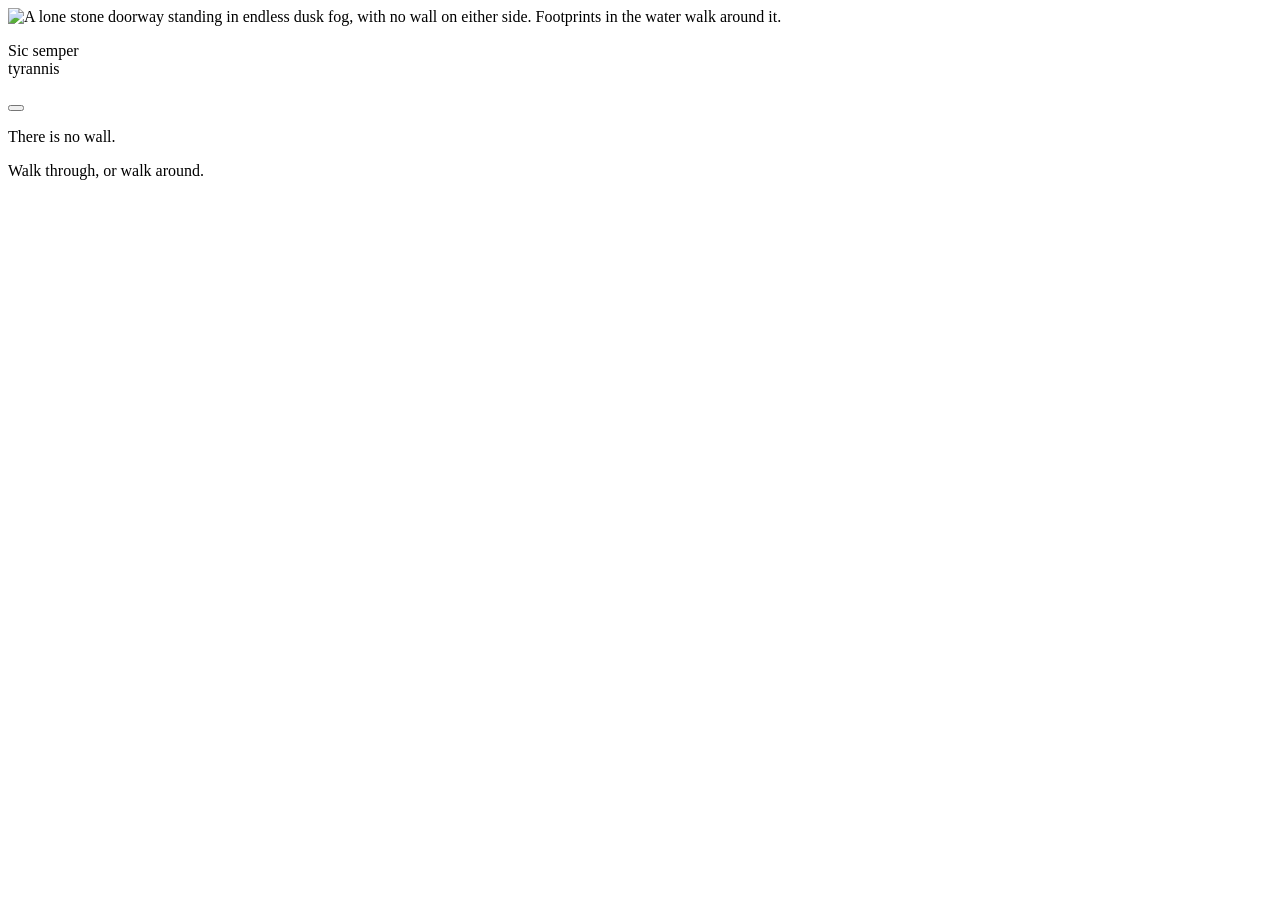
==== site/public/index.html @ baaec54a "A door with no wall The Tyranny home page: a painted dream void you wander through. Arrive at a lone" ====
<!doctype html>
<html lang="en">
<head>
<meta charset="utf-8">
<meta name="viewport" content="width=device-width, initial-scale=1, viewport-fit=cover">
<title>Tyranny</title>
<meta name="description" content="A door with no wall. Wander in, find Minv and Automedia, and paint your own sign. Nobody has to approve it.">
<meta name="theme-color" content="#e9dcea">
<meta property="og:type" content="website">
<meta property="og:url" content="https://tyranny.me/">
<meta property="og:title" content="Tyranny">
<meta property="og:description" content="A door with no wall. Come through, or come around.">
<meta property="og:image" content="https://tyranny.me/og.jpg">
<meta name="twitter:card" content="summary_large_image">
<meta name="twitter:site" content="@tyrannyme">
<link rel="icon" href="/favicon.png" type="image/png">
<link rel="apple-touch-icon" href="/apple-touch-icon.png">
<link rel="preload" href="/fonts/cormorant-italic.woff2" as="font" type="font/woff2" crossorigin>
<link rel="preload" href="/art/arrival.webp" as="image" type="image/webp">
<link rel="stylesheet" href="/style.css">
<script>document.documentElement.classList.add('js')</script>
<script src="/main.js" defer></script>
</head>
<body>

<!-- I. The door -->
<section class="arrival" id="arrival" aria-label="A door with no wall">
  <div class="stage">
    <img class="stage-art" src="/art/arrival.webp" srcset="/art/arrival-960.webp 960w, /art/arrival.webp 1672w" sizes="max(100vw, 177.78vh)" width="1672" height="941" alt="A lone stone doorway standing in endless dusk fog, with no wall on either side. Footprints in the water walk around it.">
    <p class="motto" lang="la">Sic semper<br>tyrannis</p>
    <button class="door-hit" type="button" aria-label="Walk through the door"></button>
  </div>
  <div class="arrival-words">
    <p class="whisper">There is no wall.</p>
    <p class="hint">Walk through, or walk around.</p>
  </div>
</section>

<!-- II. The drift -->
<section class="drift" id="drift" aria-label="The drift" hidden>
  <div class="sky" aria-hidden="true"></div>
  <div class="layer far" data-depth="0.45" aria-hidden="true">
    <img class="cloud" src="/art/clouds.webp" alt="" data-style="--x:-300px;--y:300px;--s:1.3">
    <img class="cloud" src="/art/clouds.webp" alt="" data-style="--x:1500px;--y:-200px;--s:1">
    <img class="cloud" src="/art/clouds.webp" alt="" data-style="--x:900px;--y:1300px;--s:1.5">
  </div>

  <div class="world" data-depth="1">
    <svg class="threads" viewBox="0 0 5000 3400" aria-hidden="true">
      <path d="M2500 1820 Q 2080 1680, 1900 1300"/>
      <path d="M2500 1820 Q 2140 2165, 1700 2150"/>
      <path d="M2500 1820 Q 2815 2255, 3250 2330"/>
      <path d="M2500 1820 Q 2985 1490, 3350 1480"/>
      <path d="M2500 1820 Q 2415 1400, 2650 980"/>
      <path d="M1700 2150 Q 1765 2580, 2150 2850"/>
    </svg>

    <div class="frag" id="f-door" data-style="--x:2500px;--y:1700px;--w:400px" data-near="560">
      <img src="/art/door.webp" width="720" height="960" alt="" loading="lazy" decoding="async">
      <p class="whisper">You came through here. Or around it. Same thing.</p>
    </div>

    <button class="frag link" id="f-crown" type="button" data-style="--x:1900px;--y:1180px;--w:480px" data-near="520" data-open="d-tyranny" aria-label="The crown: about Tyranny">
      <img src="/art/crown.webp" width="900" height="900" alt="" loading="lazy" decoding="async">
      <span class="whisper">The crown was never the point.</span>
    </button>

    <button class="frag link" id="f-window" type="button" data-style="--x:1700px;--y:2050px;--w:560px" data-near="560" data-open="d-minv" aria-label="The window: Minv">
      <img src="/art/window.webp" width="900" height="900" alt="" loading="lazy" decoding="async">
      <span class="whisper">Everything you never opened fell away.</span>
    </button>

    <button class="frag link" id="f-projector" type="button" data-style="--x:3250px;--y:2250px;--w:600px" data-near="600" data-open="d-automedia" aria-label="The projector: Automedia">
      <span class="beam" aria-hidden="true"><i></i><i></i><i></i></span>
      <img src="/art/projector.webp" width="900" height="900" alt="" loading="lazy" decoding="async">
      <span class="whisper">Write a page. Watch it move.</span>
    </button>

    <button class="frag link" id="f-sign" type="button" data-style="--x:3350px;--y:1350px;--w:460px" data-near="560" data-open="d-sign" aria-label="The blank sign: paint your own">
      <img src="/art/sign.webp" width="720" height="960" alt="" loading="lazy" decoding="async">
      <canvas class="sign-overlay" width="1200" height="800" aria-hidden="true"></canvas>
      <span class="whisper" data-after="Nobody approved this. Nobody had to.">Blank, and yours.</span>
    </button>

    <div class="frag" id="f-stairs" data-style="--x:2650px;--y:820px;--w:300px" data-near="460">
      <img src="/art/stairs.webp" width="720" height="960" alt="" loading="lazy" decoding="async">
      <p class="whisper">Stairs to a room nobody was allowed to build. Build it.</p>
    </div>

    <div class="frag" id="f-chair" data-style="--x:2150px;--y:2750px;--w:380px" data-near="480">
      <img src="/art/chair.webp" width="900" height="900" alt="" loading="lazy" decoding="async">
      <p class="whisper">The seat is empty. Sit anywhere.</p>
    </div>
  </div>

  <div class="layer fore" data-depth="1.6" aria-hidden="true">
    <img class="cloud" src="/art/clouds.webp" alt="" data-style="--x:4200px;--y:2000px;--s:1.1">
    <img class="cloud" src="/art/clouds.webp" alt="" data-style="--x:2800px;--y:2600px;--s:1.1">
    <img class="cloud" src="/art/clouds.webp" alt="" data-style="--x:4000px;--y:3400px;--s:1.2">
  </div>

  <p class="drift-hint" aria-hidden="true">Drag to drift</p>
</section>

<!-- Things found in the drift -->
<dialog class="card" id="d-minv" aria-labelledby="d-minv-title">
  <p class="label">The window</p>
  <h2 id="d-minv-title">Minv</h2>
  <p class="lede">VS Code, minus everything you never open.</p>
  <img class="shot" src="/art/minv.webp" width="1440" height="900" alt="Minv with Source Control open: every submodule’s branch in the Repositories list, the changes and graph, and a README beside its rendered preview." loading="lazy" decoding="async">
  <p>Explorer, search, the terminal, Git, and up to 256 submodules. The debugger, AI chat, the marketplace and telemetry fell away. What’s left opens fast and stays quiet. Free, for Linux and Windows.</p>
  <p class="links"><a href="https://minv.tyranny.me">minv.tyranny.me</a><a href="https://github.com/tyrannyme/minv">Source</a></p>
  <form method="dialog"><button class="close" aria-label="Back to the drift">×</button></form>
</dialog>

<dialog class="card" id="d-automedia" aria-labelledby="d-automedia-title">
  <p class="label">The projector</p>
  <h2 id="d-automedia-title">Automedia</h2>
  <p class="lede">HTML in. Video out.</p>
  <video class="shot" muted loop playsinline preload="none" poster="/art/automedia-poster.webp" width="1280" height="720" aria-label="A short film made with Automedia: an agent builds a video in four tool calls.">
    <source src="/art/automedia.webm" type="video/webm">
    <source src="/art/automedia.mp4" type="video/mp4">
  </video>
  <p>A local engine that turns HTML, CSS and JavaScript into stills, animations and video. Agents write the projects; you scrub, tweak and export. No render farm, no subscription, nobody’s permission.</p>
  <p class="links"><a href="https://automedia.tyranny.me">automedia.tyranny.me</a><a href="https://github.com/tyrannyme/automedia">Source</a></p>
  <form method="dialog"><button class="close" aria-label="Back to the drift">×</button></form>
</dialog>

<dialog class="card" id="d-tyranny" aria-labelledby="d-tyranny-title">
  <p class="label">The crown</p>
  <h2 id="d-tyranny-title">Tyranny</h2>
  <p class="lede">Every gate guards something somebody decided you couldn’t have.</p>
  <p>A tool, a stage, a license, a platform, a seat at the table. Tyranny builds the opposite: tools that hand the power back, so anyone can make the thing in their head without asking first.</p>
  <p class="inscription"><span lang="la">Sic semper tyrannis.</span> Thus always to tyrants, and to every gate that guards nothing.</p>
  <p class="links"><a href="https://x.com/tyrannyme" rel="me">@tyrannyme on X</a><a href="https://github.com/tyrannyme" rel="me">GitHub</a></p>
  <form method="dialog"><button class="close" aria-label="Back to the drift">×</button></form>
</dialog>

<dialog class="painter" id="d-sign" aria-labelledby="d-sign-title">
  <h2 id="d-sign-title" class="painter-title">Say it. Nobody has to approve it.</h2>
  <div class="paper-wrap">
    <canvas class="paper" width="1200" height="800" aria-label="Your sign. Draw with a pointer, or switch to words and tap to place text."></canvas>
  </div>
  <div class="tools" role="toolbar" aria-label="Sign tools">
    <div class="inks" role="radiogroup" aria-label="Paint">
      <button type="button" role="radio" aria-checked="true" aria-label="Ultramarine" data-style="--ink:#2f3f8f"></button>
      <button type="button" role="radio" aria-checked="false" aria-label="Ink" data-style="--ink:#26222e"></button>
      <button type="button" role="radio" aria-checked="false" aria-label="Rose" data-style="--ink:#c4486a"></button>
      <button type="button" role="radio" aria-checked="false" aria-label="Apricot" data-style="--ink:#e98a4f"></button>
      <button type="button" role="radio" aria-checked="false" aria-label="Moss" data-style="--ink:#5d7a45"></button>
      <button type="button" role="radio" aria-checked="false" aria-label="Lilac" data-style="--ink:#9a7fc4"></button>
    </div>
    <div class="sizes" role="radiogroup" aria-label="Brush size">
      <button type="button" role="radio" aria-checked="false" aria-label="Thin" data-size="8"><i data-style="--d:6px"></i></button>
      <button type="button" role="radio" aria-checked="true" aria-label="Medium" data-size="20"><i data-style="--d:11px"></i></button>
      <button type="button" role="radio" aria-checked="false" aria-label="Thick" data-size="44"><i data-style="--d:17px"></i></button>
    </div>
    <label class="words">
      <span class="visually-hidden">Words to place on the sign</span>
      <input type="text" maxlength="60" placeholder="Type words, then tap the sign" autocomplete="off" enterkeyhint="done">
    </label>
    <div class="actions">
      <button type="button" class="tool" data-act="undo">Undo</button>
      <button type="button" class="tool" data-act="clear">Clear</button>
      <button type="button" class="tool" data-act="save">Take it home</button>
      <button type="button" class="tool primary" data-act="raise">Put it up</button>
    </div>
  </div>
  <form method="dialog"><button class="close" aria-label="Back to the drift">×</button></form>
</dialog>

<noscript>
  <div class="noscript">
    <p><a href="https://minv.tyranny.me">Minv</a>: VS Code, minus everything you never open.</p>
    <p><a href="https://automedia.tyranny.me">Automedia</a>: HTML in. Video out.</p>
    <p><a href="https://x.com/tyrannyme">@tyrannyme on X</a> · <a href="https://github.com/tyrannyme">GitHub</a></p>
  </div>
</noscript>

</body>
</html>
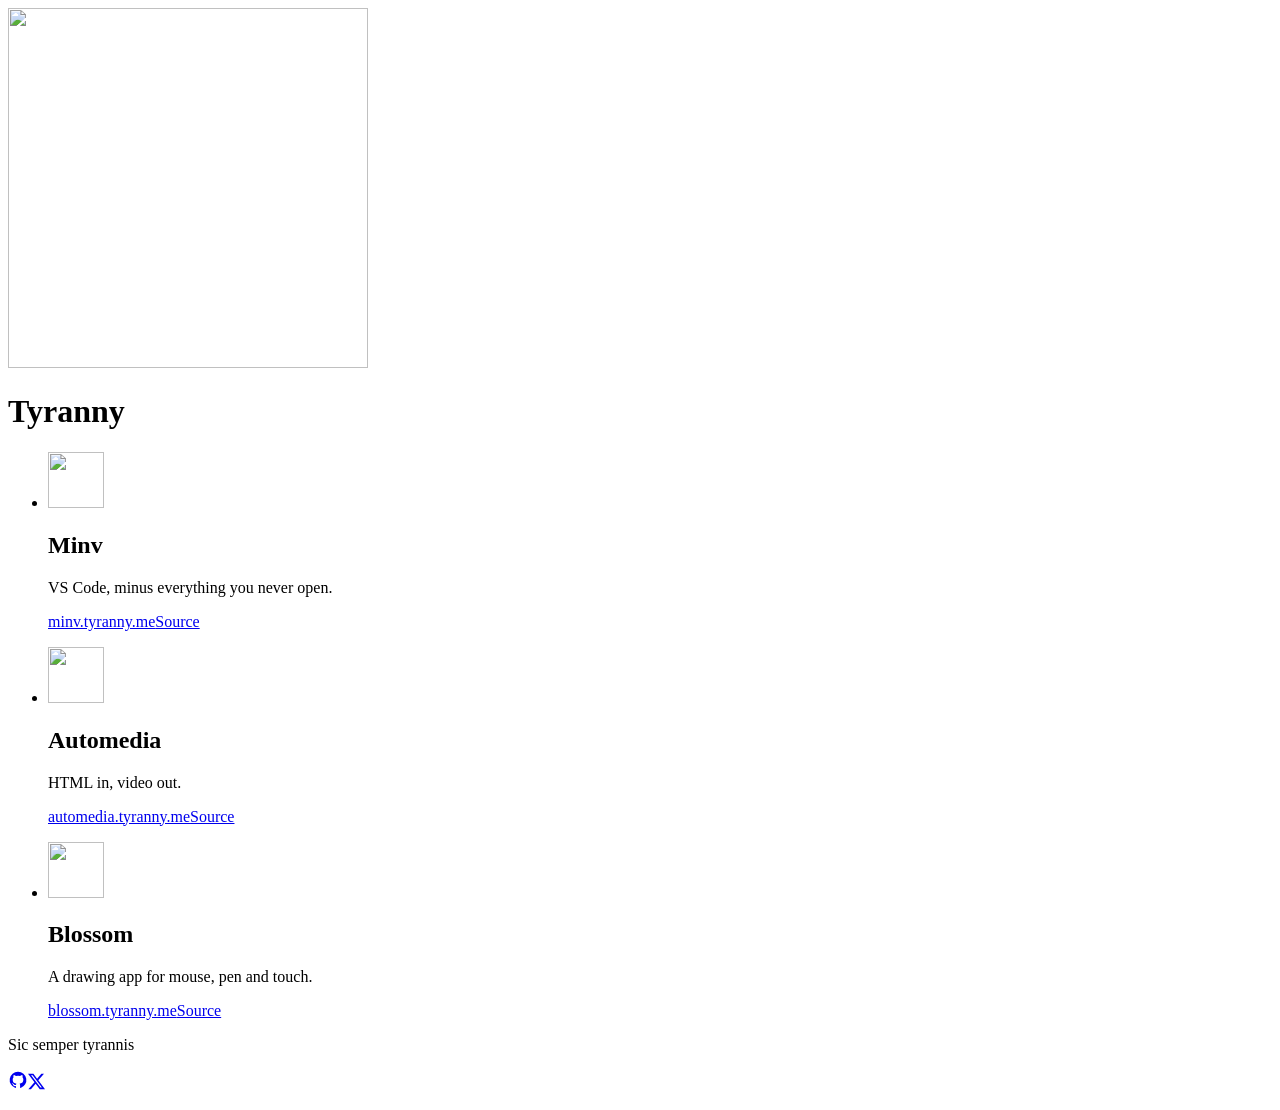
==== commit 353a0b92: "A quieter room" ====
--- a/site/public/index.html
+++ b/site/public/index.html
@@ -2,180 +2,63 @@
 <html lang="en">
 <head>
 <meta charset="utf-8">
-<meta name="viewport" content="width=device-width, initial-scale=1, viewport-fit=cover">
+<meta name="viewport" content="width=device-width, initial-scale=1">
 <title>Tyranny</title>
-<meta name="description" content="A door with no wall. Wander in, find Minv and Automedia, and paint your own sign. Nobody has to approve it.">
-<meta name="theme-color" content="#e9dcea">
+<meta name="description" content="Minv, Automedia and Blossom. Free and open source.">
+<meta name="theme-color" content="#faf7f2" media="(prefers-color-scheme: light)">
+<meta name="theme-color" content="#18171f" media="(prefers-color-scheme: dark)">
 <meta property="og:type" content="website">
 <meta property="og:url" content="https://tyranny.me/">
 <meta property="og:title" content="Tyranny">
-<meta property="og:description" content="A door with no wall. Come through, or come around.">
+<meta property="og:description" content="Minv, Automedia and Blossom. Free and open source.">
 <meta property="og:image" content="https://tyranny.me/og.jpg">
 <meta name="twitter:card" content="summary_large_image">
 <meta name="twitter:site" content="@tyrannyme">
 <link rel="icon" href="/favicon.png" type="image/png">
 <link rel="apple-touch-icon" href="/apple-touch-icon.png">
-<link rel="preload" href="/fonts/cormorant-italic.woff2" as="font" type="font/woff2" crossorigin>
-<link rel="preload" href="/art/arrival.webp" as="image" type="image/webp">
+<link rel="preload" href="/fonts/cormorant-normal.woff2" as="font" type="font/woff2" crossorigin>
 <link rel="stylesheet" href="/style.css">
-<script>document.documentElement.classList.add('js')</script>
-<script src="/main.js" defer></script>
 </head>
 <body>
 
-<!-- I. The door -->
-<section class="arrival" id="arrival" aria-label="A door with no wall">
-  <div class="stage">
-    <img class="stage-art" src="/art/arrival.webp" srcset="/art/arrival-960.webp 960w, /art/arrival.webp 1672w" sizes="max(100vw, 177.78vh)" width="1672" height="941" alt="A lone stone doorway standing in endless dusk fog, with no wall on either side. Footprints in the water walk around it.">
-    <p class="motto" lang="la">Sic semper<br>tyrannis</p>
-    <button class="door-hit" type="button" aria-label="Walk through the door"></button>
-  </div>
-  <div class="arrival-words">
-    <p class="whisper">There is no wall.</p>
-    <p class="hint">Walk through, or walk around.</p>
-  </div>
-</section>
+<header class="hero">
+  <img class="crown" src="/art/crown.webp" width="360" height="360" alt="">
+  <h1>Tyranny</h1>
+</header>
 
-<!-- II. The drift -->
-<section class="drift" id="drift" aria-label="The drift" hidden>
-  <div class="sky" aria-hidden="true"></div>
-  <div class="layer far" data-depth="0.45" aria-hidden="true">
-    <img class="cloud" src="/art/clouds.webp" alt="" data-style="--x:-300px;--y:300px;--s:1.3">
-    <img class="cloud" src="/art/clouds.webp" alt="" data-style="--x:1500px;--y:-200px;--s:1">
-    <img class="cloud" src="/art/clouds.webp" alt="" data-style="--x:900px;--y:1300px;--s:1.5">
-  </div>
+<main>
+  <ul class="projects">
+    <li>
+      <a class="icon" target="_blank" href="https://minv.tyranny.me" tabindex="-1" aria-hidden="true"><img src="/icons/minv.svg" width="56" height="56" alt=""></a>
+      <div>
+        <h2>Minv</h2>
+        <p>VS Code, minus everything you never open.</p>
+        <p class="links"><a target="_blank" href="https://minv.tyranny.me">minv.tyranny.me</a><a target="_blank" href="https://github.com/tyrannyme/minv">Source</a></p>
+      </div>
+    </li>
+    <li>
+      <a class="icon" target="_blank" href="https://automedia.tyranny.me" tabindex="-1" aria-hidden="true"><img src="/icons/automedia.svg" width="56" height="56" alt=""></a>
+      <div>
+        <h2>Automedia</h2>
+        <p>HTML in, video out.</p>
+        <p class="links"><a target="_blank" href="https://automedia.tyranny.me">automedia.tyranny.me</a><a target="_blank" href="https://github.com/tyrannyme/automedia">Source</a></p>
+      </div>
+    </li>
+    <li>
+      <a class="icon" target="_blank" href="https://blossom.tyranny.me" tabindex="-1" aria-hidden="true"><img src="/icons/blossom.png" width="56" height="56" alt=""></a>
+      <div>
+        <h2>Blossom</h2>
+        <p>A drawing app for mouse, pen and touch.</p>
+        <p class="links"><a target="_blank" href="https://blossom.tyranny.me">blossom.tyranny.me</a><a target="_blank" href="https://github.com/tyrannyme/blossom">Source</a></p>
+      </div>
+    </li>
+  </ul>
+</main>
 
-  <div class="world" data-depth="1">
-    <svg class="threads" viewBox="0 0 5000 3400" aria-hidden="true">
-      <path d="M2500 1820 Q 2080 1680, 1900 1300"/>
-      <path d="M2500 1820 Q 2140 2165, 1700 2150"/>
-      <path d="M2500 1820 Q 2815 2255, 3250 2330"/>
-      <path d="M2500 1820 Q 2985 1490, 3350 1480"/>
-      <path d="M2500 1820 Q 2415 1400, 2650 980"/>
-      <path d="M1700 2150 Q 1765 2580, 2150 2850"/>
-    </svg>
-
-    <div class="frag" id="f-door" data-style="--x:2500px;--y:1700px;--w:400px" data-near="560">
-      <img src="/art/door.webp" width="720" height="960" alt="" loading="lazy" decoding="async">
-      <p class="whisper">You came through here. Or around it. Same thing.</p>
-    </div>
-
-    <button class="frag link" id="f-crown" type="button" data-style="--x:1900px;--y:1180px;--w:480px" data-near="520" data-open="d-tyranny" aria-label="The crown: about Tyranny">
-      <img src="/art/crown.webp" width="900" height="900" alt="" loading="lazy" decoding="async">
-      <span class="whisper">The crown was never the point.</span>
-    </button>
-
-    <button class="frag link" id="f-window" type="button" data-style="--x:1700px;--y:2050px;--w:560px" data-near="560" data-open="d-minv" aria-label="The window: Minv">
-      <img src="/art/window.webp" width="900" height="900" alt="" loading="lazy" decoding="async">
-      <span class="whisper">Everything you never opened fell away.</span>
-    </button>
-
-    <button class="frag link" id="f-projector" type="button" data-style="--x:3250px;--y:2250px;--w:600px" data-near="600" data-open="d-automedia" aria-label="The projector: Automedia">
-      <span class="beam" aria-hidden="true"><i></i><i></i><i></i></span>
-      <img src="/art/projector.webp" width="900" height="900" alt="" loading="lazy" decoding="async">
-      <span class="whisper">Write a page. Watch it move.</span>
-    </button>
-
-    <button class="frag link" id="f-sign" type="button" data-style="--x:3350px;--y:1350px;--w:460px" data-near="560" data-open="d-sign" aria-label="The blank sign: paint your own">
-      <img src="/art/sign.webp" width="720" height="960" alt="" loading="lazy" decoding="async">
-      <canvas class="sign-overlay" width="1200" height="800" aria-hidden="true"></canvas>
-      <span class="whisper" data-after="Nobody approved this. Nobody had to.">Blank, and yours.</span>
-    </button>
-
-    <div class="frag" id="f-stairs" data-style="--x:2650px;--y:820px;--w:300px" data-near="460">
-      <img src="/art/stairs.webp" width="720" height="960" alt="" loading="lazy" decoding="async">
-      <p class="whisper">Stairs to a room nobody was allowed to build. Build it.</p>
-    </div>
-
-    <div class="frag" id="f-chair" data-style="--x:2150px;--y:2750px;--w:380px" data-near="480">
-      <img src="/art/chair.webp" width="900" height="900" alt="" loading="lazy" decoding="async">
-      <p class="whisper">The seat is empty. Sit anywhere.</p>
-    </div>
-  </div>
-
-  <div class="layer fore" data-depth="1.6" aria-hidden="true">
-    <img class="cloud" src="/art/clouds.webp" alt="" data-style="--x:4200px;--y:2000px;--s:1.1">
-    <img class="cloud" src="/art/clouds.webp" alt="" data-style="--x:2800px;--y:2600px;--s:1.1">
-    <img class="cloud" src="/art/clouds.webp" alt="" data-style="--x:4000px;--y:3400px;--s:1.2">
-  </div>
-
-  <p class="drift-hint" aria-hidden="true">Drag to drift</p>
-</section>
-
-<!-- Things found in the drift -->
-<dialog class="card" id="d-minv" aria-labelledby="d-minv-title">
-  <p class="label">The window</p>
-  <h2 id="d-minv-title">Minv</h2>
-  <p class="lede">VS Code, minus everything you never open.</p>
-  <img class="shot" src="/art/minv.webp" width="1440" height="900" alt="Minv with Source Control open: every submodule’s branch in the Repositories list, the changes and graph, and a README beside its rendered preview." loading="lazy" decoding="async">
-  <p>Explorer, search, the terminal, Git, and up to 256 submodules. The debugger, AI chat, the marketplace and telemetry fell away. What’s left opens fast and stays quiet. Free, for Linux and Windows.</p>
-  <p class="links"><a href="https://minv.tyranny.me">minv.tyranny.me</a><a href="https://github.com/tyrannyme/minv">Source</a></p>
-  <form method="dialog"><button class="close" aria-label="Back to the drift">×</button></form>
-</dialog>
-
-<dialog class="card" id="d-automedia" aria-labelledby="d-automedia-title">
-  <p class="label">The projector</p>
-  <h2 id="d-automedia-title">Automedia</h2>
-  <p class="lede">HTML in. Video out.</p>
-  <video class="shot" muted loop playsinline preload="none" poster="/art/automedia-poster.webp" width="1280" height="720" aria-label="A short film made with Automedia: an agent builds a video in four tool calls.">
-    <source src="/art/automedia.webm" type="video/webm">
-    <source src="/art/automedia.mp4" type="video/mp4">
-  </video>
-  <p>A local engine that turns HTML, CSS and JavaScript into stills, animations and video. Agents write the projects; you scrub, tweak and export. No render farm, no subscription, nobody’s permission.</p>
-  <p class="links"><a href="https://automedia.tyranny.me">automedia.tyranny.me</a><a href="https://github.com/tyrannyme/automedia">Source</a></p>
-  <form method="dialog"><button class="close" aria-label="Back to the drift">×</button></form>
-</dialog>
-
-<dialog class="card" id="d-tyranny" aria-labelledby="d-tyranny-title">
-  <p class="label">The crown</p>
-  <h2 id="d-tyranny-title">Tyranny</h2>
-  <p class="lede">Every gate guards something somebody decided you couldn’t have.</p>
-  <p>A tool, a stage, a license, a platform, a seat at the table. Tyranny builds the opposite: tools that hand the power back, so anyone can make the thing in their head without asking first.</p>
-  <p class="inscription"><span lang="la">Sic semper tyrannis.</span> Thus always to tyrants, and to every gate that guards nothing.</p>
-  <p class="links"><a href="https://x.com/tyrannyme" rel="me">@tyrannyme on X</a><a href="https://github.com/tyrannyme" rel="me">GitHub</a></p>
-  <form method="dialog"><button class="close" aria-label="Back to the drift">×</button></form>
-</dialog>
-
-<dialog class="painter" id="d-sign" aria-labelledby="d-sign-title">
-  <h2 id="d-sign-title" class="painter-title">Say it. Nobody has to approve it.</h2>
-  <div class="paper-wrap">
-    <canvas class="paper" width="1200" height="800" aria-label="Your sign. Draw with a pointer, or switch to words and tap to place text."></canvas>
-  </div>
-  <div class="tools" role="toolbar" aria-label="Sign tools">
-    <div class="inks" role="radiogroup" aria-label="Paint">
-      <button type="button" role="radio" aria-checked="true" aria-label="Ultramarine" data-style="--ink:#2f3f8f"></button>
-      <button type="button" role="radio" aria-checked="false" aria-label="Ink" data-style="--ink:#26222e"></button>
-      <button type="button" role="radio" aria-checked="false" aria-label="Rose" data-style="--ink:#c4486a"></button>
-      <button type="button" role="radio" aria-checked="false" aria-label="Apricot" data-style="--ink:#e98a4f"></button>
-      <button type="button" role="radio" aria-checked="false" aria-label="Moss" data-style="--ink:#5d7a45"></button>
-      <button type="button" role="radio" aria-checked="false" aria-label="Lilac" data-style="--ink:#9a7fc4"></button>
-    </div>
-    <div class="sizes" role="radiogroup" aria-label="Brush size">
-      <button type="button" role="radio" aria-checked="false" aria-label="Thin" data-size="8"><i data-style="--d:6px"></i></button>
-      <button type="button" role="radio" aria-checked="true" aria-label="Medium" data-size="20"><i data-style="--d:11px"></i></button>
-      <button type="button" role="radio" aria-checked="false" aria-label="Thick" data-size="44"><i data-style="--d:17px"></i></button>
-    </div>
-    <label class="words">
-      <span class="visually-hidden">Words to place on the sign</span>
-      <input type="text" maxlength="60" placeholder="Type words, then tap the sign" autocomplete="off" enterkeyhint="done">
-    </label>
-    <div class="actions">
-      <button type="button" class="tool" data-act="undo">Undo</button>
-      <button type="button" class="tool" data-act="clear">Clear</button>
-      <button type="button" class="tool" data-act="save">Take it home</button>
-      <button type="button" class="tool primary" data-act="raise">Put it up</button>
-    </div>
-  </div>
-  <form method="dialog"><button class="close" aria-label="Back to the drift">×</button></form>
-</dialog>
-
-<noscript>
-  <div class="noscript">
-    <p><a href="https://minv.tyranny.me">Minv</a>: VS Code, minus everything you never open.</p>
-    <p><a href="https://automedia.tyranny.me">Automedia</a>: HTML in. Video out.</p>
-    <p><a href="https://x.com/tyrannyme">@tyrannyme on X</a> · <a href="https://github.com/tyrannyme">GitHub</a></p>
-  </div>
-</noscript>
+<footer>
+  <p class="motto" lang="la">Sic semper tyrannis</p>
+  <p class="social"><a target="_blank" href="https://github.com/tyrannyme" rel="me" aria-label="GitHub"><svg viewBox="0 0 24 24" width="20" height="20" aria-hidden="true"><path fill="currentColor" d="M12 2a10 10 0 0 0-3.16 19.49c.5.09.68-.22.68-.48v-1.7c-2.78.6-3.37-1.34-3.37-1.34-.45-1.16-1.1-1.46-1.1-1.46-.91-.62.07-.6.07-.6 1 .07 1.53 1.03 1.53 1.03.9 1.52 2.34 1.08 2.91.83.09-.65.35-1.09.63-1.34-2.22-.25-4.55-1.11-4.55-4.94 0-1.09.39-1.98 1.03-2.68-.1-.25-.45-1.27.1-2.64 0 0 .84-.27 2.75 1.02a9.56 9.56 0 0 1 5 0c1.91-1.29 2.75-1.02 2.75-1.02.55 1.37.2 2.39.1 2.64.64.7 1.03 1.59 1.03 2.68 0 3.84-2.34 4.68-4.57 4.93.36.31.68.92.68 1.85v2.74c0 .27.18.58.69.48A10 10 0 0 0 12 2Z"/></svg></a><a target="_blank" href="https://x.com/tyrannyme" rel="me" aria-label="X"><svg viewBox="0 0 24 24" width="17" height="17" aria-hidden="true"><path fill="currentColor" d="M18.901 1.153h3.68l-8.04 9.19L24 22.846h-7.406l-5.8-7.584-6.638 7.584H.474l8.6-9.83L0 1.154h7.594l5.243 6.932ZM17.61 20.644h2.039L6.486 3.24H4.298Z"/></svg></a></p>
+</footer>
 
 </body>
 </html>
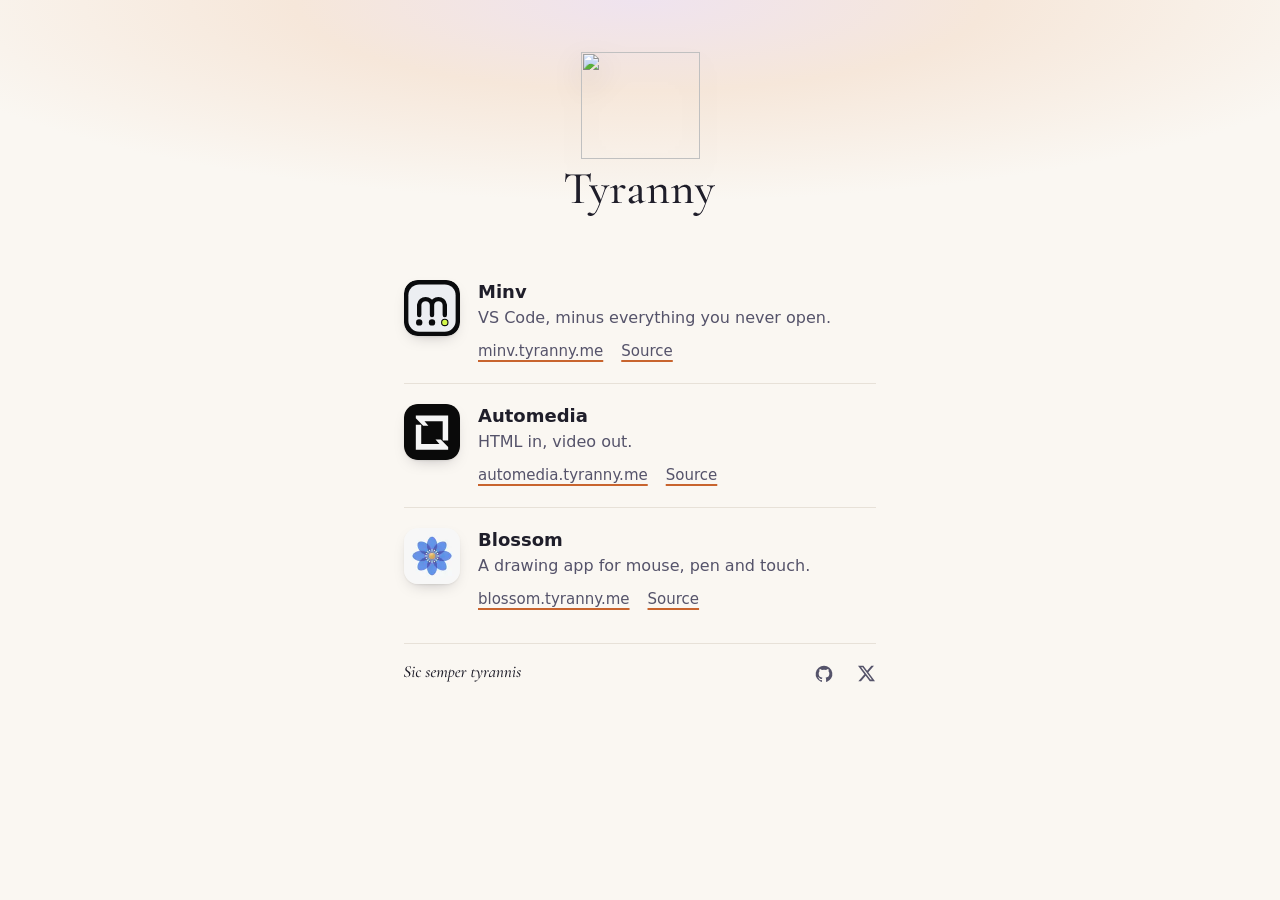
==== commit c2570a0a: "One round trip" ====
--- a/site/public/index.html
+++ b/site/public/index.html
@@ -2,63 +2,86 @@
 <html lang="en">
 <head>
 <meta charset="utf-8">
-<meta name="viewport" content="width=device-width, initial-scale=1">
+<meta name="viewport" content="width=device-width,initial-scale=1">
 <title>Tyranny</title>
 <meta name="description" content="Minv, Automedia and Blossom. Free and open source.">
+<link rel="canonical" href="https://tyranny.me/">
+<link rel="icon" href="/favicon.png">
+<link rel="apple-touch-icon" href="/apple-touch-icon.png">
 <meta name="theme-color" content="#faf7f2" media="(prefers-color-scheme: light)">
 <meta name="theme-color" content="#18171f" media="(prefers-color-scheme: dark)">
-<meta property="og:type" content="website">
-<meta property="og:url" content="https://tyranny.me/">
 <meta property="og:title" content="Tyranny">
 <meta property="og:description" content="Minv, Automedia and Blossom. Free and open source.">
 <meta property="og:image" content="https://tyranny.me/og.jpg">
 <meta name="twitter:card" content="summary_large_image">
 <meta name="twitter:site" content="@tyrannyme">
-<link rel="icon" href="/favicon.png" type="image/png">
-<link rel="apple-touch-icon" href="/apple-touch-icon.png">
-<link rel="preload" href="/fonts/cormorant-normal.woff2" as="font" type="font/woff2" crossorigin>
-<link rel="stylesheet" href="/style.css">
+<style>
+:root{color-scheme:light dark;--paper:#faf7f2;--ink:#1f1e2a;--soft:#55536a;--rule:#e7e1d8;--accent:#c8642e;--glow:#efe3ef,#f6e7da 45%}
+@media (prefers-color-scheme:dark){:root{--paper:#18171f;--ink:#efebe4;--soft:#b2aebf;--rule:#2c2a36;--accent:#f0a274;--glow:#2f2a48,#2a2230 50%}}
+*{box-sizing:border-box}
+body{margin:0;background:var(--paper);color:var(--ink);font:16px/1.6 ui-sans-serif,system-ui,-apple-system,"Segoe UI",Roboto,sans-serif;-webkit-font-smoothing:antialiased;text-size-adjust:100%}
+a{color:inherit}
+a:focus-visible{outline:2px solid var(--accent);outline-offset:3px;border-radius:2px}
+svg,img{display:block}
+header{padding:52px 16px 8px;background:radial-gradient(60% 90% at 50% 0%,var(--glow),transparent);text-align:center}
+.crown{width:119px;height:107px;margin:0 auto 14px;filter:drop-shadow(0 12px 14px rgb(31 30 42/.14))}
+h1{margin:0}
+.wordmark{width:150px;height:43px;margin:0 auto}
+main,footer{width:min(472px,100% - 48px);margin:0 auto}
+ul{margin:0;padding:36px 0 12px;list-style:none}
+li{display:grid;grid-template-columns:56px 1fr;gap:18px;align-items:start;padding:20px 0}
+li+li{border-top:1px solid var(--rule)}
+.icon{width:56px;height:56px;overflow:hidden;border-radius:14px;box-shadow:0 1px 2px rgb(0 0 0/.06),0 6px 16px -8px rgb(31 30 42/.35)}
+.icon svg,.icon img{width:100%;height:100%}
+h2{margin:0;font-size:18px;font-weight:600;line-height:1.3}
+li p{margin:2px 0 8px;color:var(--soft)}
+li .links{margin:0;font-size:15px}
+.links a{text-decoration:underline 1.5px var(--accent);text-underline-offset:4px}
+.links a+a{margin-left:18px}
+footer{display:flex;justify-content:space-between;align-items:center;padding:12px 0 28px;border-top:1px solid var(--rule);color:var(--soft)}
+.motto{width:117px;height:16px;color:var(--ink)}
+.social{display:flex;gap:6px;margin:0 -8px 0 0}
+.social a{display:grid;place-items:center;width:36px;height:36px;border-radius:8px}
+.social a:hover{color:var(--ink)}
+@media (max-width:480px){header{padding-top:40px}.crown{width:92px;height:83px;margin-bottom:10px}.wordmark{width:124px;height:36px}main,footer{width:calc(100% - 32px)}ul{padding-top:24px}li{grid-template-columns:48px 1fr;gap:14px;padding:16px 0}.icon{width:48px;height:48px;border-radius:12px}}
+</style>
 </head>
 <body>
-
-<header class="hero">
-  <img class="crown" src="/art/crown.webp" width="360" height="360" alt="">
-  <h1>Tyranny</h1>
+<header>
+<img class="crown" src="/crown-18105297.webp" srcset="/crown-18105297.webp 1x,/crown-02671ec5.webp 2x" width="119" height="107" alt="" fetchpriority="high">
+<h1><svg class="wordmark" viewBox="0 0 733 210" role="img" aria-label="Tyranny"><path fill="currentColor" d="m36 11c-9 0-16 3-22 8-5 5-9 13-11 25 0 0-1 0-2 0-1 0-1 0-1 0 0-2 1-5 1-9 0-3 1-7 1-12 0-4 1-8 1-12 0-4 0-7 0-9 0-1 1-2 1-2 1 0 2 1 2 2 0 1 1 2 2 3 1 1 3 1 5 1 2 0 4 1 5 1 13 0 28 0 45 0 11 0 19 0 26 0 6 0 12 0 18 0 5 0 9-1 12-1 2-1 4-3 5-5 0-1 1-1 1-1 1 0 1 0 1 1 0 2 0 5 0 9-1 4-1 9-1 13 0 4 0 8 0 12-1 4-1 7-1 9 0 0 0 0-1 0-1 0-1 0-1 0-1-12-4-21-9-26-5-5-12-7-22-7-5 0-9 0-12 1-3 1-4 2-5 4-1 2-1 5-1 9l0 104c0 4 0 8 1 10 1 2 3 4 6 4 3 1 7 1 13 1 1 0 1 1 1 2 0 1 0 1-1 1-4 0-8 0-13 0-5 0-11 0-17 0-5 0-11 0-16 0-5 0-9 0-14 0 0 0 0 0 0-1 0-1 0-2 0-2 6 0 11 0 14-1 3 0 5-2 6-4 1-2 2-6 2-10l0-104c0-4-1-7-2-9-1-2-2-4-5-4-3-1-7-1-12-1zm0 0m180 49c1 0 1 1 1 2 0 1 0 1-1 1-4 0-8 2-10 5-3 3-6 8-9 14l-26 71c-6 15-11 26-16 35-5 8-10 14-15 17-5 4-11 5-17 5-4 0-7 0-9-2-2-2-4-4-4-7 0-3 1-5 3-6 2-1 3-2 6-2 2 0 5 0 6 1 2 1 3 2 5 3 1 1 3 1 5 1 4 0 7-1 11-4 3-4 6-9 10-17 4-8 8-19 13-32l0 8-36-74c-4-7-6-11-8-13-2-2-4-3-7-3 0 0-1 0-1-1 0-1 1-2 1-2 3 0 5 0 8 1 3 0 6 0 8 0 5 0 10 0 14 0 3-1 7-1 10-1 0 0 1 1 1 2 0 1-1 1-1 1-5 0-8 1-11 2-2 1-2 3 0 7l30 62-6 10 21-61c2-7 3-12 0-15-2-3-7-5-14-5-1 0-1 0-1-1 0-1 0-2 1-2 3 0 7 0 10 1 3 0 7 0 12 0 4 0 6 0 9 0 2-1 4-1 7-1zm0 0m35 26l-1-2c6-7 11-12 14-16 4-4 7-6 10-8 3-1 5-2 8-2 3 0 6 1 9 3 3 2 5 5 5 8 0 2-1 4-2 5-2 2-4 3-7 3-2 0-4-1-5-2-2-2-3-3-5-4-1-1-3-2-5-2-2 0-3 0-4 1-2 1-4 2-6 5-3 2-6 6-11 11zm-23 61c-1 0-1 0-1-1 0-1 0-2 1-2 5 0 9-1 10-3 2-2 3-6 3-12l0-44c0-5-1-8-2-11-1-2-3-3-6-3-1 0-3 0-5 1-2 0-4 1-6 2-1 1-1 0-2-1 0 0 0-1 0-1l28-14c1 0 1 0 2 0 1 0 2 2 4 5 2 3 2 8 2 14l0 52c0 4 1 7 2 10 1 2 3 3 6 4 3 1 8 1 14 1 0 0 1 1 1 2 0 1-1 1-1 1-4 0-8 0-13 0-5 0-11 0-16 0-4 0-8 0-12 0-3 0-7 0-9 0zm0 0m143 1c-1 1-1 1-2 1-2 0-5-2-7-5-2-3-3-8-3-15l0-41c0-9-1-16-3-20-2-4-6-6-10-6-3 0-6 1-9 3-2 2-3 5-4 7-1 3-2 5-3 8 0 2-1 5-2 7-2 2-4 3-7 3-3 0-6-1-7-2-1-2-2-4-2-6 0-3 2-6 4-8 3-3 7-6 12-8 4-3 9-4 14-6 5-1 9-2 13-2 6 0 11 2 14 6 4 4 6 10 6 18l0 41c0 5 0 8 2 11 1 2 3 4 6 4 3 0 6-1 10-3 1 0 1 0 2 1 0 1 0 1-1 1zm-42 1c-6 0-10-2-13-5-3-3-5-7-5-11 0-4 1-7 3-9 2-3 5-5 9-7 3-2 8-4 13-6l26-9 0 3-20 8c-2 1-4 2-6 3-2 2-4 3-5 5-1 1-2 3-2 6 0 4 1 6 4 9 2 2 5 3 9 3 1 0 2 0 4 0 1-1 3-2 5-3l14-8 0 3-16 11c-4 2-7 4-10 5-3 1-6 2-10 2zm0 0m138-2c-1 0-1 0-1-1 0-1 0-2 1-2 5 0 9-1 11-3 1-2 2-6 2-12l0-35c0-9-1-15-5-19-3-5-8-7-15-7-5 0-10 2-16 5-5 3-10 7-13 13l-1-3c6-8 12-15 19-19 6-4 13-7 20-7 9 0 15 3 20 8 4 4 6 11 6 20l0 44c0 6 1 10 3 12 2 2 5 3 11 3 0 0 1 1 1 2 0 1-1 1-1 1-3 0-6 0-10 0-3 0-7 0-11 0-4 0-8 0-12 0-3 0-7 0-9 0zm-61 0c0 0-1 0-1-1 0-1 1-2 1-2 6 0 9-1 11-3 2-2 3-6 3-12l0-44c0-5-1-8-2-11-1-2-3-3-6-3-1 0-3 0-5 1-2 0-4 1-7 2 0 1-1 0-1-1-1 0 0-1 0-1l28-14c0 0 1 0 1 0 1 0 3 2 5 5 1 3 2 8 2 14l0 52c0 6 1 10 3 12 1 2 5 3 10 3 1 0 1 1 1 2 0 1 0 1-1 1-2 0-6 0-9 0-4 0-8 0-12 0-4 0-7 0-11 0-4 0-7 0-10 0zm0 0m180 0c-1 0-1 0-1-1 0-1 0-2 1-2 5 0 9-1 11-3 1-2 2-6 2-12l0-35c0-9-1-15-4-19-4-5-9-7-16-7-5 0-10 2-15 5-6 3-10 7-14 13l-1-3c6-8 13-15 19-19 7-4 13-7 21-7 8 0 14 3 19 8 4 4 7 11 7 20l0 44c0 6 1 10 2 12 2 2 6 3 11 3 1 0 1 1 1 2 0 1 0 1-1 1-3 0-6 0-9 0-4 0-8 0-12 0-4 0-8 0-11 0-4 0-7 0-10 0zm-61 0c0 0 0 0 0-1 0-1 0-2 0-2 6 0 9-1 11-3 2-2 3-6 3-12l0-44c0-5-1-8-2-11-1-2-3-3-6-3-1 0-3 0-5 1-2 0-4 1-7 2 0 1-1 0-1-1 0 0 0-1 0-1l28-14c1 0 1 0 1 0 2 0 3 2 5 5 1 3 2 8 2 14l0 52c0 6 1 10 3 12 1 2 5 3 11 3 0 0 0 1 0 2 0 1 0 1 0 1-3 0-6 0-10 0-4 0-7 0-11 0-4 0-8 0-12 0-4 0-7 0-10 0zm0 0m208-87c0 0 0 1 0 2 0 1 0 1 0 1-4 0-8 2-11 5-3 3-6 8-8 14l-27 71c-5 15-10 26-15 35-5 8-10 14-16 17-5 4-11 5-17 5-3 0-6 0-9-2-2-2-3-4-3-7 0-3 1-5 2-6 2-1 4-2 6-2 3 0 5 0 7 1 1 1 3 2 4 3 2 1 3 1 6 1 4 0 7-1 10-4 4-4 7-9 11-17 3-8 8-19 13-32l0 8-37-74c-3-7-6-11-8-13-1-2-4-3-6-3-1 0-1 0-1-1 0-1 0-2 1-2 2 0 5 0 8 1 2 0 5 0 8 0 5 0 9 0 13 0 4-1 7-1 11-1 0 0 0 1 0 2 0 1 0 1 0 1-5 0-9 1-11 2-2 1-2 3-1 7l30 62-6 10 22-61c2-7 2-12 0-15-3-3-7-5-15-5 0 0 0 0 0-1 0-1 0-2 0-2 4 0 7 0 10 1 4 0 8 0 13 0 3 0 6 0 8 0 2-1 5-1 8-1zm0 0"/></svg></h1>
 </header>
-
 <main>
-  <ul class="projects">
-    <li>
-      <a class="icon" target="_blank" href="https://minv.tyranny.me" tabindex="-1" aria-hidden="true"><img src="/icons/minv.svg" width="56" height="56" alt=""></a>
-      <div>
-        <h2>Minv</h2>
-        <p>VS Code, minus everything you never open.</p>
-        <p class="links"><a target="_blank" href="https://minv.tyranny.me">minv.tyranny.me</a><a target="_blank" href="https://github.com/tyrannyme/minv">Source</a></p>
-      </div>
-    </li>
-    <li>
-      <a class="icon" target="_blank" href="https://automedia.tyranny.me" tabindex="-1" aria-hidden="true"><img src="/icons/automedia.svg" width="56" height="56" alt=""></a>
-      <div>
-        <h2>Automedia</h2>
-        <p>HTML in, video out.</p>
-        <p class="links"><a target="_blank" href="https://automedia.tyranny.me">automedia.tyranny.me</a><a target="_blank" href="https://github.com/tyrannyme/automedia">Source</a></p>
-      </div>
-    </li>
-    <li>
-      <a class="icon" target="_blank" href="https://blossom.tyranny.me" tabindex="-1" aria-hidden="true"><img src="/icons/blossom.png" width="56" height="56" alt=""></a>
-      <div>
-        <h2>Blossom</h2>
-        <p>A drawing app for mouse, pen and touch.</p>
-        <p class="links"><a target="_blank" href="https://blossom.tyranny.me">blossom.tyranny.me</a><a target="_blank" href="https://github.com/tyrannyme/blossom">Source</a></p>
-      </div>
-    </li>
-  </ul>
+<ul>
+<li>
+<a class="icon" target="_blank" href="https://minv.tyranny.me" tabindex="-1" aria-hidden="true"><svg viewBox="0 0 512 512"><rect width="512" height="512" rx="120" fill="#0a0b0d"/><rect x="40" y="40" width="432" height="432" rx="100" fill="#eceef2"/><path d="M139 320V226a59 59 0 0 1 117 0v94m0-94a59 59 0 0 1 117 0v94" fill="none" stroke="#0a0b0d" stroke-width="40" stroke-linecap="round" stroke-linejoin="round"/><circle cx="139" cy="388" r="29" fill="#0a0b0d"/><circle cx="256" cy="388" r="29" fill="#0a0b0d"/><circle cx="373" cy="388" r="29" fill="#d2f74a" stroke="#0a0b0d" stroke-width="10"/></svg></a>
+<div>
+<h2>Minv</h2>
+<p>VS Code, minus everything you never open.</p>
+<p class="links"><a target="_blank" href="https://minv.tyranny.me">minv.tyranny.me</a><a target="_blank" href="https://github.com/tyrannyme/minv">Source</a></p>
+</div>
+</li>
+<li>
+<a class="icon" target="_blank" href="https://automedia.tyranny.me" tabindex="-1" aria-hidden="true"><svg viewBox="0 0 64 64"><rect width="64" height="64" rx="14" fill="#0a0a0a"/><g transform="translate(13.5 13) scale(.0612)" fill="#f5f5f5"><path d="M0 0h604v470H502V108H162l73 85h-97L0 52z"/><path d="M0 175h101v359h340l-73-84h98l138 140v52H0z"/></g></svg></a>
+<div>
+<h2>Automedia</h2>
+<p>HTML in, video out.</p>
+<p class="links"><a target="_blank" href="https://automedia.tyranny.me">automedia.tyranny.me</a><a target="_blank" href="https://github.com/tyrannyme/automedia">Source</a></p>
+</div>
+</li>
+<li>
+<a class="icon" target="_blank" href="https://blossom.tyranny.me" tabindex="-1" aria-hidden="true"><img src="[data-uri]" width="56" height="56" alt=""></a>
+<div>
+<h2>Blossom</h2>
+<p>A drawing app for mouse, pen and touch.</p>
+<p class="links"><a target="_blank" href="https://blossom.tyranny.me">blossom.tyranny.me</a><a target="_blank" href="https://github.com/tyrannyme/blossom">Source</a></p>
+</div>
+</li>
+</ul>
 </main>
-
 <footer>
-  <p class="motto" lang="la">Sic semper tyrannis</p>
-  <p class="social"><a target="_blank" href="https://github.com/tyrannyme" rel="me" aria-label="GitHub"><svg viewBox="0 0 24 24" width="20" height="20" aria-hidden="true"><path fill="currentColor" d="M12 2a10 10 0 0 0-3.16 19.49c.5.09.68-.22.68-.48v-1.7c-2.78.6-3.37-1.34-3.37-1.34-.45-1.16-1.1-1.46-1.1-1.46-.91-.62.07-.6.07-.6 1 .07 1.53 1.03 1.53 1.03.9 1.52 2.34 1.08 2.91.83.09-.65.35-1.09.63-1.34-2.22-.25-4.55-1.11-4.55-4.94 0-1.09.39-1.98 1.03-2.68-.1-.25-.45-1.27.1-2.64 0 0 .84-.27 2.75 1.02a9.56 9.56 0 0 1 5 0c1.91-1.29 2.75-1.02 2.75-1.02.55 1.37.2 2.39.1 2.64.64.7 1.03 1.59 1.03 2.68 0 3.84-2.34 4.68-4.57 4.93.36.31.68.92.68 1.85v2.74c0 .27.18.58.69.48A10 10 0 0 0 12 2Z"/></svg></a><a target="_blank" href="https://x.com/tyrannyme" rel="me" aria-label="X"><svg viewBox="0 0 24 24" width="17" height="17" aria-hidden="true"><path fill="currentColor" d="M18.901 1.153h3.68l-8.04 9.19L24 22.846h-7.406l-5.8-7.584-6.638 7.584H.474l8.6-9.83L0 1.154h7.594l5.243 6.932ZM17.61 20.644h2.039L6.486 3.24H4.298Z"/></svg></a></p>
+<svg class="motto" viewBox="0 0 1033 138" role="img" aria-label="Sic semper tyrannis" lang="la"><path fill="currentColor" d="m22 97c-4 0-7 0-10-1-4-1-7-2-11-4 0 0-1-1-1-1 0 0 0-1 0-2l3-20c0 0 0-1 1-1 0 0 1 1 1 1 0 5 1 9 3 13 1 4 4 7 7 9 2 2 6 3 10 3 3 0 6 0 9-1 2-2 5-3 7-6 1-2 3-6 3-9 1-5 1-9-1-12-1-3-3-6-6-9-3-2-6-4-9-7-3-2-6-4-9-7-2-2-4-5-6-8-1-3-2-7-1-12 1-5 3-9 7-13 3-3 7-6 11-7 4-2 9-3 14-3 2 0 5 0 8 1 2 0 5 1 8 3 2 0 2 1 2 2l-2 18c0 0 0 0-1 0 0 0-1 0-1 0 0-4-1-8-2-11-2-3-4-6-6-8-2-2-6-3-9-3-4 0-7 1-9 3-3 2-5 4-6 6-1 2-2 5-3 7 0 4 0 8 1 11 2 3 4 5 6 7 3 3 6 5 9 7 3 2 6 5 9 7 3 3 6 6 7 9 2 4 2 8 1 13 0 4-2 9-5 12-3 4-7 7-12 10-5 2-11 3-17 3zm0 0m58 0c-3 0-5-1-6-4 0-2 0-6 1-11l6-31c1-6 0-8-3-8-1 0-2 0-4 1-2 1-3 3-5 5-1 0-1 0-2 0 0 0 0-1 0-1 4-4 7-7 10-9 3-2 5-3 8-3 3 0 5 1 5 3 1 3 1 6 0 11l-6 32c-1 3-1 5 0 6 0 2 1 2 2 2 1 0 3 0 4-1 2-2 4-3 6-5 0 0 0 0 1 0 0 0 0 1 0 1-3 4-6 7-9 9-3 2-6 3-8 3zm9-78c-2 0-4-1-5-2-1-1-2-3-2-5 0-2 1-4 2-5 1-1 3-2 5-2 3 0 4 1 5 2 2 1 2 3 2 5 0 5-2 7-7 7zm0 0m35 78c-4 0-8-1-10-3-3-1-5-4-7-7-1-3-2-7-2-11-1-3 0-7 0-11 2-6 4-11 8-16 3-4 7-8 12-10 4-2 9-3 13-3 2 0 5 0 7 1 2 0 4 1 5 3 1 1 2 3 1 5 0 1 0 3-1 4-1 1-3 1-4 1-2 0-4 0-5-1 0-1-1-3-2-4 0-2-1-3-2-4-1-1-2-2-5-2-3 0-5 1-7 3-2 2-4 4-6 8-1 3-2 6-3 10-1 6-1 11 0 16 0 4 2 8 5 11 2 3 6 4 10 4 3 0 6 0 9-1 2-2 5-3 6-5 1 0 1 0 1 1 1 0 1 0 1 1-4 3-8 6-12 8-4 1-8 2-12 2zm0 0m79 0c-4 0-7-1-10-3-3-2-5-4-4-7 0-1 1-3 2-3 1-1 2-2 3-2 2 0 3 1 4 2 0 1 1 2 2 4 1 1 2 2 3 4 1 1 3 1 5 1 3 0 5 0 6-2 1-1 2-3 3-6 0-3 0-6-2-8-1-2-3-4-5-6-2-2-5-4-7-6-2-2-4-4-5-6-1-2-2-5-1-8 0-3 2-6 4-8 2-2 4-4 7-5 3-1 6-2 10-2 4 0 7 1 9 2 3 2 4 4 4 6-1 2-1 3-2 4-2 0-3 1-4 1-1 0-3-1-4-2-1-1-1-2-2-3-1-1-1-2-2-3-1-1-3-1-5-1-2 0-4 0-5 1-1 1-2 2-2 4-1 3 0 6 1 8 2 2 3 4 6 6 2 2 4 4 6 6 3 2 4 4 6 6 1 3 1 5 1 9-1 2-2 5-4 8-2 3-4 5-8 6-3 2-6 3-10 3zm0 0m54 0c-6 0-10-1-13-4-3-3-5-7-6-11-1-4-1-9 0-14 1-4 2-8 4-12 2-4 5-7 8-10 3-3 7-6 10-8 4-2 9-2 13-2 4 0 7 0 8 2 2 1 3 3 3 6-1 2-2 4-4 7-3 2-6 4-10 6-3 2-7 3-12 4-5 2-9 3-14 3l0-2c8-1 14-3 19-5 5-3 8-6 9-10 1-3 0-5-1-6-1-1-3-1-5-1-3 0-6 1-8 3-2 2-4 5-6 8-1 4-2 7-3 12-1 5-1 10 0 14 0 5 2 8 5 11 2 2 5 4 10 4 2 0 4-1 7-1 2-1 5-2 7-4 0 0 1 0 1 0 0 0 1 1 0 1-4 3-7 6-11 7-4 2-7 2-11 2zm0 0m111 0c-3 0-5-1-6-4 0-2 0-6 1-11l4-24c1-5 1-9 0-12 0-2-2-4-4-4-3 0-6 2-10 6-3 4-6 10-9 18-3 7-5 17-7 28l-2 0c2-12 4-22 8-31 3-9 7-16 12-20 4-5 9-7 13-7 4 0 7 1 8 4 2 3 2 8 1 15l-5 27c-1 3-1 5 0 6 0 2 1 2 2 2 1 0 3 0 4-2 2-1 3-2 5-4 1-1 1-1 2 0 0 0 0 1 0 1-4 4-7 7-9 9-3 2-6 3-8 3zm-70 0c-2 0-3-1-3-1-1 0-1 0-1 0 0-1 0-2 1-4 0-3 1-5 1-7l6-34c1-6 0-8-2-8-1 0-3 0-4 1-2 1-4 3-6 5 0 0-1 0-1 0-1 0-1-1 0-1 3-4 6-7 9-9 3-2 6-3 8-3 3 0 5 1 6 3 0 3 0 6-1 11l-7 44c-1 2-3 3-6 3zm33 0c-2 0-3-1-3-1-1 0-1 0-1 0 0-1 0-2 1-5 0-2 1-4 1-7l5-26c1-5 1-9 0-12-1-3-2-4-5-4-2 0-6 2-9 6-3 4-6 10-9 18-3 8-6 17-7 28l-3 0c2-12 5-22 9-31 3-9 7-15 11-20 5-5 9-7 14-7 4 0 7 1 8 4 2 3 2 8 1 15l-7 39c-1 2-3 3-6 3zm0 0m47 40c0 0 0-1 0-1-1-1 0-1 0-1 2-1 4-1 5-2 1 0 2-1 2-3 1-2 1-4 2-7l15-85c0-1 1-1 1-2 1-1 2-1 3-2 2-1 3-2 4-4 1-1 1-2 2-4 0 0 0 0 1 0 0 0 1 0 0 1l-17 95c0 4 0 7 1 8 1 1 4 1 8 1 0 0 0 0 0 1 1 0 0 0 0 0zm31-41c-3 0-6-1-8-1-2 0-4-1-5-1l1-8c2 1 5 3 7 4 3 1 6 1 10 1 4 0 7-1 10-4 3-2 5-6 7-10 2-4 3-9 4-15 0-3 0-6 0-9-1-3-2-6-4-8-2-2-4-3-8-3-5 0-10 2-14 4-5 3-10 6-16 11-1 0-1 0-1-1-1 0-1 0 0-1 6-5 12-9 19-13 6-4 13-6 19-6 6 0 10 2 12 6 3 3 4 9 3 15-1 6-3 10-5 15-2 5-5 9-8 12-4 4-7 7-11 9-4 2-8 3-12 3zm0 0m63 1c-6 0-10-1-13-4-3-3-5-7-6-11-1-4-1-9 0-14 0-4 2-8 4-12 2-4 5-7 8-10 3-3 6-6 10-8 4-2 8-2 13-2 4 0 6 0 8 2 2 1 3 3 2 6 0 2-1 4-4 7-2 2-5 4-9 6-3 2-8 3-12 4-5 2-9 3-14 3l0-2c7-1 14-3 19-5 5-3 8-6 9-10 0-3 0-5-1-6-2-1-3-1-5-1-3 0-6 1-8 3-3 2-5 5-6 8-2 4-3 7-3 12-1 5-1 10-1 14 1 5 3 8 5 11 3 2 6 4 10 4 3 0 5-1 8-1 2-1 5-2 7-4 0 0 1 0 1 0 0 0 0 1 0 1-4 3-8 6-11 7-4 2-8 2-11 2zm0 0m46-3l-2 0c1-5 2-10 4-15 1-5 3-11 5-16 1-5 3-9 6-13 2-4 4-8 6-10 2-3 5-4 7-4 1 0 3 1 4 1 2 1 3 2 4 3 1 2 1 3 1 5 0 1-1 2-2 3-1 1-2 1-4 1-1 0-2 0-3-1-1-1-2-1-2-2-1-1-2-1-3-1-1 0-3 1-4 3-2 2-4 5-5 9-2 4-4 8-5 12-2 5-3 9-4 13-1 5-2 9-3 12zm-6 3c-1 0-3-1-3-1-1 0-1 0-1 0 0-1 0-2 1-5 1-2 1-4 2-7l5-29c0-3 1-6 1-8-1-1-1-3-2-3 0-1-1-1-2-1-1 0-2 0-4 1-2 1-3 3-5 4 0 0 0 0-1 0 0 0 0-1 0-1 3-4 6-7 9-8 3-2 5-3 8-3 2 0 3 1 4 2 1 1 2 3 2 5 0 3 0 6-1 11l-7 40c0 2-2 3-6 3zm0 0m94 0c-3 0-4 0-6-1-2-1-4-2-4-4-1-2-1-5-1-9l6-33c1-4 1-6 1-7-1-1-3-2-6-2 0 0 0 0 0-1 0 0 0-1 0-1 4 0 8-1 10-3 3-3 5-5 6-9 0 0 1 0 1 0 1 0 2 0 2 0l-10 52c0 4 0 7 1 9 1 2 3 3 6 3 3 0 5-1 8-2 2-1 4-3 6-5 0 0 1 0 1 1 1 0 1 0 0 1-4 4-8 7-12 9-3 1-6 2-9 2zm22-53c-1 0-2 0-4 0-2 0-4-1-7-1-2 0-5 0-7 0l0-4c3 0 6 0 9 0 2-1 5-1 8-1 2 0 4 0 4 0 1 0 1 0 1 0 0 1 0 1 0 1 0 1 0 2-1 3-1 2-2 2-3 2zm0 0m1 94c-2 0-4-1-5-2-1-1-2-3-2-6 1-3 3-4 7-4 2 0 4 0 6 0 2 0 4 0 6 0 2 0 4-1 6-3 2-1 4-4 7-7 3-4 6-8 10-13 3-5 6-9 9-14 3-5 5-10 7-14 2-4 4-8 4-10 1-3 1-6 1-8 0-3-1-5-2-7 0-1-1-3-2-4 0-2-1-3-1-4 0-2 1-3 2-4 1-1 3-2 5-2 2 0 4 1 5 2 1 2 1 4 1 7 0 3-1 8-2 13-2 5-4 10-7 16-3 6-6 12-9 18-4 6-8 11-12 17-4 5-8 10-12 14-4 5-8 8-12 11-4 2-7 4-10 4zm29-25c1-22 0-39-3-51-3-13-8-19-13-19-2 0-3 1-4 2-1 0-3 2-4 4 0 0 0 0-1 0 0 0 0-1 0-1 2-4 4-7 7-9 2-2 5-3 8-3 3 0 6 2 9 5 2 4 5 8 6 14 2 6 3 13 4 20 0 8 1 16 0 25zm0 0m58-19l-1 0c1-5 2-10 3-15 2-5 3-11 5-16 2-5 4-9 6-13 2-4 4-8 6-10 3-3 5-4 7-4 2 0 3 1 5 1 1 1 2 2 3 3 1 2 1 3 1 5 0 1-1 2-2 3-1 1-2 1-3 1-2 0-3 0-4-1-1-1-1-1-2-2-1-1-2-1-3-1-1 0-2 1-4 3-2 2-3 5-5 9-2 4-3 8-5 12-1 5-3 9-4 13-1 5-2 9-3 12zm-6 3c-1 0-2-1-3-1 0 0 0 0 0 0 0-1 0-2 0-5 1-2 1-4 2-7l5-29c1-3 1-6 1-8 0-1-1-3-1-3-1-1-2-1-3-1-1 0-2 0-4 1-1 1-3 3-4 4-1 0-1 0-1 0-1 0-1-1-1-1 4-4 7-7 9-8 3-2 6-3 8-3 2 0 4 1 5 2 1 1 1 3 1 5 1 3 0 6-1 11l-7 40c0 2-2 3-6 3zm0 0m49 0c-3 0-6-1-8-3-1-3-2-7-1-12 1-6 2-11 5-16 3-6 6-11 10-15 4-5 8-9 12-11 5-3 9-4 13-4 2 0 4 0 6 1 2 0 3 1 5 3 1 2 2 4 2 6l-7-4c1 0 3-1 4-3 2-1 3-3 4-5 0 0 1 0 1 0 1 0 1 0 1 1l-9 47c-1 6 0 8 2 8 1 0 3 0 4-2 2-1 4-2 6-4 0 0 0 0 1 0 0 0 0 1 0 1-3 4-6 7-9 9-3 2-5 3-8 3-3 0-5-1-5-4-1-2-1-6 0-11l3-21 3-3c-3 8-6 15-10 21-4 6-8 10-12 14-5 3-9 4-13 4zm7-8c2 0 5-1 8-3 3-2 6-5 8-8 3-4 5-8 7-12 2-4 3-7 4-11 0-4 0-7-1-10-2-2-4-4-8-3-3 0-6 1-10 4-3 3-6 6-9 11-2 5-4 10-5 16-1 6-1 10 0 12 1 3 3 4 6 4zm0 0m97 8c-3 0-5-1-5-4-1-2-1-6 0-11l4-24c3-10 1-16-5-16-3 0-6 2-9 6-4 4-7 10-10 18-3 8-5 17-7 28l-3 0c3-12 5-22 9-31 3-9 7-15 12-20 4-5 9-7 14-7 4 0 7 1 9 4 1 3 1 8 0 15l-5 27c0 3 0 5 0 6 1 2 1 2 3 2 1 0 2 0 4-2 1-1 3-2 5-4 0-1 1-1 1 0 0 0 0 1 0 1-3 4-6 7-9 9-2 2-5 3-8 3zm-38 0c-2 0-3-1-3-1-1 0-1 0-1 0 0-1 0-2 1-4 0-3 1-5 1-8l6-33c1-6 0-8-2-8-1 0-3 0-5 1-1 1-3 3-5 5 0 0-1 0-1 0-1 0-1-1 0-1 3-4 6-7 9-9 3-2 6-3 8-3 3 0 5 1 6 3 0 3 0 6-1 11l-7 44c-1 2-3 3-6 3zm0 0m108 0c-3 0-4-1-5-4-1-2-1-6 0-11l5-24c2-10 0-16-5-16-3 0-7 2-10 6-4 4-7 10-10 18-3 8-5 17-7 28l-2 0c2-12 5-22 8-31 3-9 7-15 12-20 5-5 9-7 14-7 5 0 7 1 9 4 2 3 2 8 0 15l-5 27c0 3 0 5 0 6 1 2 2 2 3 2 1 0 2 0 4-2 1-1 3-2 5-4 0-1 1-1 1 0 1 0 1 1 0 1-3 4-6 7-9 9-2 2-5 3-8 3zm-38 0c-2 0-3-1-3-1-1 0-1 0-1 0 0-1 0-2 1-4 0-3 1-5 1-8l6-33c1-6 0-8-2-8-1 0-3 0-4 1-2 1-4 3-6 5 0 0-1 0-1 0 0 0-1-1 0-1 3-4 6-7 9-9 3-2 6-3 9-3 2 0 4 1 5 3 1 3 0 6 0 11l-8 44c-1 2-3 3-6 3zm0 0m74 0c-3 0-4-1-5-4-1-2-1-6 0-11l6-31c1-6 0-8-2-8-1 0-3 0-4 1-2 1-4 3-6 5 0 0-1 0-1 0-1 0-1-1 0-1 3-4 6-7 9-9 3-2 6-3 8-3 3 0 5 1 6 3 0 3 0 6-1 11l-6 32c0 3 0 5 0 6 1 2 1 2 3 2 1 0 2 0 4-1 1-2 3-3 5-5 0 0 1 0 1 0 1 0 1 1 0 1-3 4-6 7-9 9-2 2-5 3-8 3zm10-78c-3 0-4-1-6-2-1-1-1-3-1-5 0-2 0-4 1-5 2-1 3-2 6-2 2 0 4 1 5 2 1 1 2 3 2 5 0 5-3 7-7 7zm0 0m26 78c-4 0-7-1-10-3-3-2-4-4-4-7 0-1 1-3 2-3 1-1 2-2 3-2 2 0 3 1 4 2 1 1 2 2 2 4 1 1 2 2 3 4 2 1 3 1 6 1 2 0 4 0 5-2 2-1 3-3 3-6 0-3 0-6-1-8-2-2-4-4-6-6-2-2-4-4-7-6-2-2-3-4-5-6-1-2-1-5-1-8 1-3 2-6 4-8 2-2 5-4 8-5 3-1 6-2 9-2 4 0 7 1 10 2 2 2 3 4 3 6 0 2-1 3-2 4-1 0-2 1-3 1-2 0-3-1-4-2-1-1-2-2-3-3 0-1-1-2-2-3-1-1-3-1-5-1-2 0-3 0-4 1-2 1-3 2-3 4 0 3 0 6 2 8 1 2 3 4 5 6 2 2 4 4 7 6 2 2 4 4 5 6 1 3 2 5 1 9 0 2-2 5-4 8-2 3-4 5-7 6-3 2-7 3-11 3zm0 0"/></svg>
+<p class="social"><a target="_blank" href="https://github.com/tyrannyme" rel="me" aria-label="GitHub"><svg viewBox="0 0 24 24" width="20" height="20"><path fill="currentColor" d="M12 2a10 10 0 0 0-3.16 19.49c.5.09.68-.22.68-.48v-1.7c-2.78.6-3.37-1.34-3.37-1.34-.45-1.16-1.1-1.46-1.1-1.46-.91-.62.07-.6.07-.6 1 .07 1.53 1.03 1.53 1.03.9 1.52 2.34 1.08 2.91.83.09-.65.35-1.09.63-1.34-2.22-.25-4.55-1.11-4.55-4.94 0-1.09.39-1.98 1.03-2.68-.1-.25-.45-1.27.1-2.64 0 0 .84-.27 2.75 1.02a9.56 9.56 0 0 1 5 0c1.91-1.29 2.75-1.02 2.75-1.02.55 1.37.2 2.39.1 2.64.64.7 1.03 1.59 1.03 2.68 0 3.84-2.34 4.68-4.57 4.93.36.31.68.92.68 1.85v2.74c0 .27.18.58.69.48A10 10 0 0 0 12 2Z"/></svg></a><a target="_blank" href="https://x.com/tyrannyme" rel="me" aria-label="X"><svg viewBox="0 0 24 24" width="17" height="17"><path fill="currentColor" d="M18.901 1.153h3.68l-8.04 9.19L24 22.846h-7.406l-5.8-7.584-6.638 7.584H.474l8.6-9.83L0 1.154h7.594l5.243 6.932ZM17.61 20.644h2.039L6.486 3.24H4.298Z"/></svg></a></p>
 </footer>
-
 </body>
 </html>
